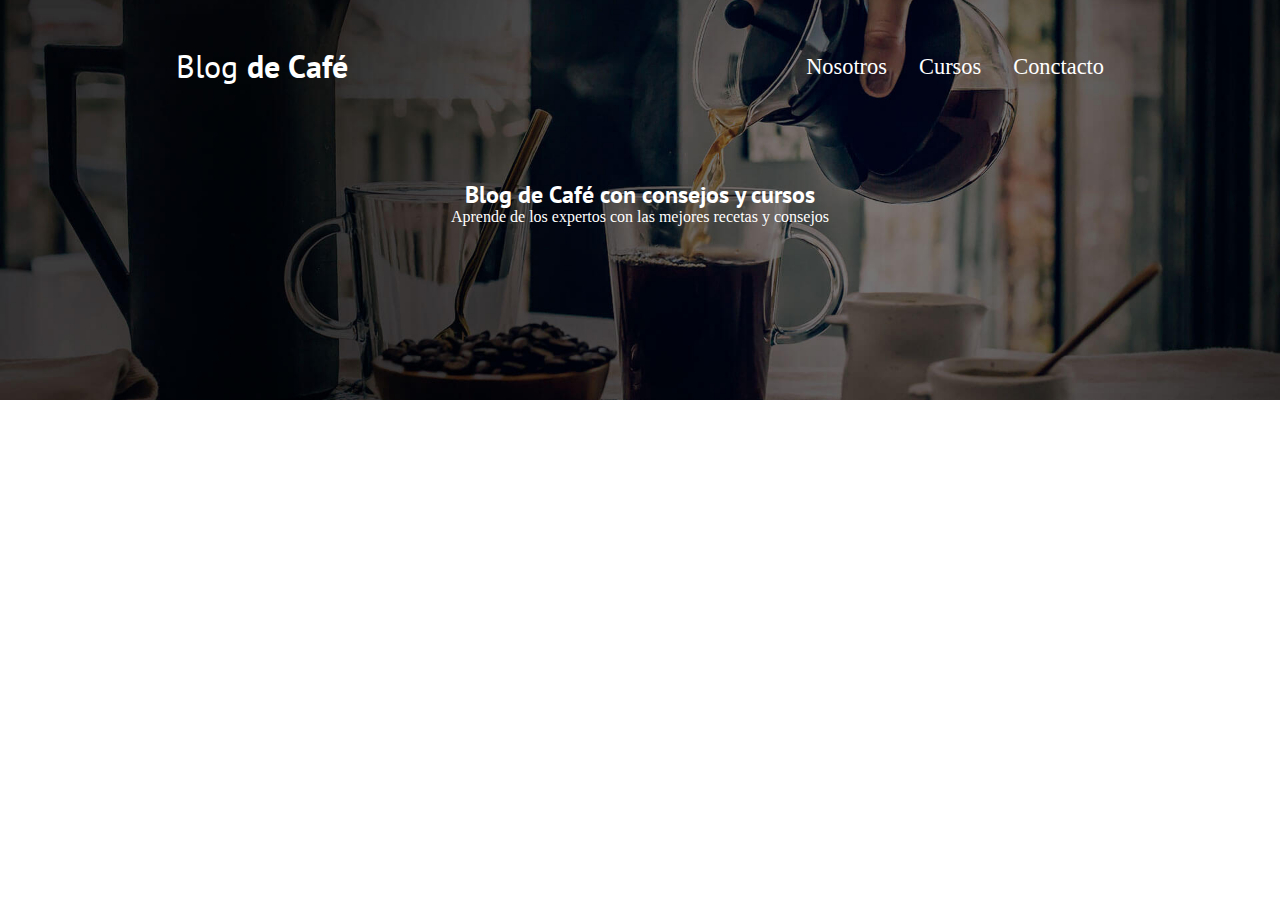
==== index.html @ 76640c6e "first commit" ====
<!DOCTYPE html>
<html lang="en">
<head>
    <meta charset="UTF-8">
    <meta name="viewport" content="width=device-width, initial-scale=1.0">
    <link rel="stylesheet" href="./css/normalize.css">
    <link rel="stylesheet" href="./css/style.css">
    <link href="https://fonts.googleapis.com/css2?family=Open+Sans:ital,wght@0,300..800;1,300..800&family=PT+Sans:ital,wght@0,400;0,700;1,400;1,700&display=swap" rel="stylesheet">
    <title>BlogDeCafé</title>
</head>
<body>
    <header class="header">
        <div class="contenedor">
            <div class="barra">
                <a class="logo" href="index.html">
                    <h1 class="logo__nombre no-margin centrar-texto">Blog <span class="logo__bold">de Café</span></h1>
                </a>

                <nav class="navegacion">
                    <a href="nosotros.html" class="navegacion__enlace">Nosotros</a> 
                    <a href="cursos.html" class="navegacion__enlace">Cursos</a>
                    <a href="contacto.htmlo" class="navegacion__enlace">Conctacto</a>
                </nav>
            </div>
        </div>
        <div class="header__texto">
            <h2 class="no-margin">Blog de Café con consejos y cursos</h2>
            <p class="no-margin">Aprende de los expertos con las mejores recetas y consejos</p>
        </div>
    </header>
   
</body>
</html>
---- css/style.css ----
:root {
    --fuenteHeding: 'PT Sans', sans-serif;
    --fuenteParrafos: 'Open Sans', sans-serif;

    --primario: #784d3c;
    --blanco: #ffffff;
    --negro: #0000;
}

.html{
    box-sizing: border-box;
    font-size: 62.5%;
}
*, *::before, *::after {
    box-sizing: inherit;
}
.body{
    font-family: var(--fuenteParrafos);
    font-size: 1.6rem;
    line-height: 2;
}


/**Globales**/
.contenedor{
    max-width: 120rem;
    width: 90%;
    margin: 0 auto;
    padding-top: 2rem;
}
a {
    text-decoration: none;
}
h1, h2, h3, h4{
    font-family: var(--fuenteHeding);
}

img{
    max-width: 100%;
}

/**Utilidades**/
.no-margin{
    margin: 0;
}
.no-padding {
    padding: 0;
}
.centrar-texto{
    text-align: center;
}
/**Header**/
.header{
    background-image: url(../img/banner.jpg);
    height: 25rem;
    background-size: cover;
    background-repeat: no-repeat;
    background-position: center center;
}
.header__texto{
    margin-top: 5rem;
    text-align: center;
    color: var(--blanco);
}
@media (min-width: 480px) {
    .barra {
        display: flex;
        justify-content: space-between;
        align-items: center;
        margin: 0 7rem;
    }
}

.logo{
    padding: 1rem 0;
    color: var(--blanco);
}
.logo__nombre{
    font-weight: 100;
    margin-bottom: 2rem;
}
@media (min-width: 480px) {
    .logo__nombre{
        font-weight: 100;
        margin-bottom: 0rem;
    }
}
.logo__bold{
    font-weight: 900;
}

@media (min-width: 480px) {
    .navegacion{
        display: flex;
        gap: 2rem;
    }
}
.navegacion__enlace{
    display: block;
    text-align: center;
    font-size: 1.4rem;
    color: var(--blanco);
}
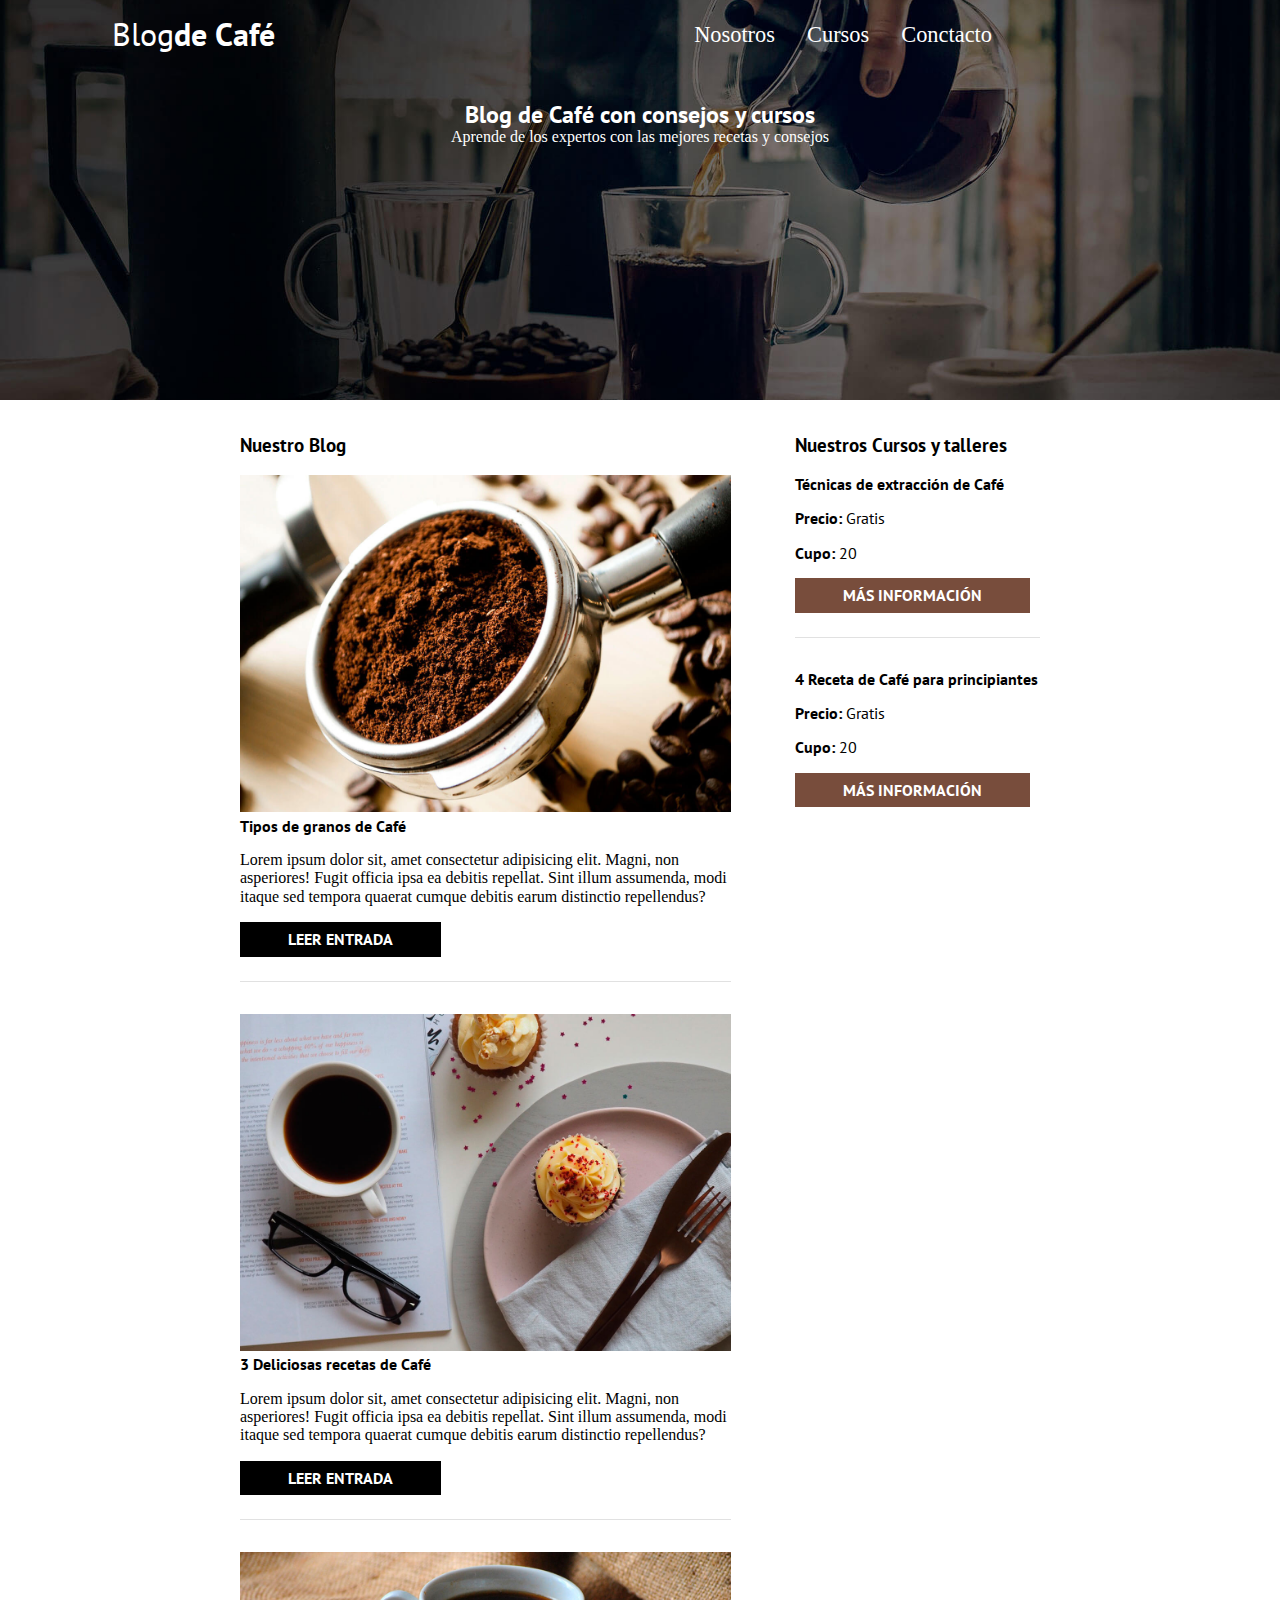
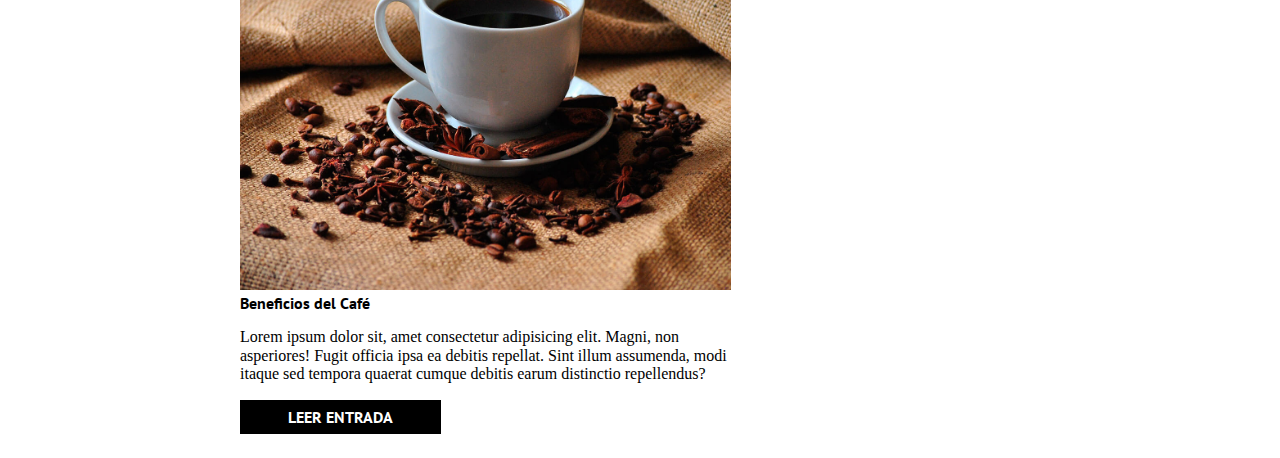
==== commit 77fdb4c9: "css a cursos" ====
--- a/index.html
+++ b/index.html
@@ -28,6 +28,68 @@
             <p class="no-margin">Aprende de los expertos con las mejores recetas y consejos</p>
         </div>
     </header>
+        <div class="contenedor contenido-principal">
+            <main class="blog">
+                <h3>Nuestro Blog</h3>
+                <article class="entrada">
+                    <div class="entrada__imagen">
+                        <img src="./img/blog1.jpg">
+                    </div>
+                    <div class="entrada__contenido">
+                        <h4 class="no-margin">Tipos de granos de Café</h4>
+                        <p>Lorem ipsum dolor sit, amet consectetur adipisicing elit. Magni, non asperiores! Fugit officia ipsa ea debitis
+                         repellat. Sint illum assumenda, modi itaque sed tempora quaerat cumque debitis earum distinctio repellendus?</p>
+                         <a href="entrada.html" class="boton boton--primario">Leer entrada</a>
+                    </div>
+                </article>
+
+
+                <article class="entrada">
+                    <div class="entrada__imagen">
+                        <img src="./img/blog2.jpg">
+                    </div>
+                    <div class="entrada__contenido">
+                        <h4 class="no-margin">3 Deliciosas recetas de Café</h4>
+                        <p>Lorem ipsum dolor sit, amet consectetur adipisicing elit. Magni, non asperiores! Fugit officia ipsa ea debitis
+                         repellat. Sint illum assumenda, modi itaque sed tempora quaerat cumque debitis earum distinctio repellendus?</p>
+                         <a href="entrada.html" class="boton boton--primario">Leer entrada</a>
+                    </div>
+                </article>
+
+
+                <article class="entrada">
+                    <div class="entrada__imagen">
+                        <img src="./img/blog3.jpg">
+                    </div>
+                    <div class="entrada__contenido">
+                        <h4 class="no-margin">Beneficios del Café</h4>
+                        <p>Lorem ipsum dolor sit, amet consectetur adipisicing elit. Magni, non asperiores! Fugit officia ipsa ea debitis
+                         repellat. Sint illum assumenda, modi itaque sed tempora quaerat cumque debitis earum distinctio repellendus?</p>
+                         <a href="entrada.html" class="boton boton--primario">Leer entrada</a>
+                    </div>
+                </article>
+            </main>
+
+            <aside class="sidebar">
+                <h3>Nuestros Cursos y talleres</h3>
+
+                <ul class="cursos no-padding">
+                    <li class="widget-curso">
+                        <h4 class="no-margin">Técnicas de extracción de Café</h4>
+                        <p class="widget-curso__label">Precio: <span class="widget-curso__info">Gratis</span></p>
+                        <p class="widget-curso__label">Cupo: <span class="widget-curso__info">20</span></p>
+                        <a href="entrada.html" class="boton boton--secundario">Más Información</a>
+                    </li>
+
+                    <li class="widget-curso">
+                        <h4 class="no-margin">4 Receta de Café para principiantes</h4>
+                        <p class="widget-curso__label">Precio: <span class="widget-curso__info">Gratis</span></p>
+                        <p class="widget-curso__label">Cupo: <span class="widget-curso__info">20</span></p>
+                        <a href="entrada.html" class="boton boton--secundario">Más Información</a>
+                    </li>
+                </ul>
+            </aside>
+        </div>
    
 </body>
 </html>--- a/css/style.css
+++ b/css/style.css
@@ -5,6 +5,7 @@
     --primario: #784d3c;
     --blanco: #ffffff;
     --negro: #0000;
+    --gris: #e1e1e1;
 }
 
 .html{
@@ -23,10 +24,10 @@
 
 /**Globales**/
 .contenedor{
-    max-width: 120rem;
+    max-width: 50rem;
     width: 90%;
     margin: 0 auto;
-    padding-top: 2rem;
+    padding-top: 1rem;
 }
 a {
     text-decoration: none;
@@ -58,7 +59,7 @@
     background-position: center center;
 }
 .header__texto{
-    margin-top: 5rem;
+    margin-top: 3rem;
     text-align: center;
     color: var(--blanco);
 }
@@ -67,20 +68,21 @@
         display: flex;
         justify-content: space-between;
         align-items: center;
-        margin: 0 7rem;
+        margin: 0 3rem;
     }
 }
 
 .logo{
-    padding: 1rem 0;
     color: var(--blanco);
+    margin: 0 -11rem;
 }
 .logo__nombre{
     font-weight: 100;
-    margin-bottom: 2rem;
+    margin-bottom: 0rem;
 }
 @media (min-width: 480px) {
     .logo__nombre{
+        display: inline-flex;
         font-weight: 100;
         margin-bottom: 0rem;
     }
@@ -93,6 +95,7 @@
     .navegacion{
         display: flex;
         gap: 2rem;
+        margin-left: 36rem;
     }
 }
 .navegacion__enlace{
@@ -102,3 +105,61 @@
     color: var(--blanco);
 }
 
+@media (min-width: 480px) {
+    .contenido-principal{
+        display: grid;
+        grid-template-columns: 2fr 1fr;
+        column-gap: 4rem;
+    }
+}
+
+.entrada{
+    border-bottom: 1px solid var(--gris);
+    margin-bottom: 2rem;
+}
+.entrada:last-of-type{
+    border-bottom: none;
+    margin-bottom: 0;
+}
+.boton{
+    display: block;
+    font-family: var(--fuenteHeding);
+    color: var(--blanco);
+    text-align: center;
+    padding: .5rem 3rem;
+    font-size: 1rem;
+    text-transform: uppercase;
+    font-weight: 700;
+    margin-bottom: 1.5rem;
+}
+@media (min-width: 480px) {
+    .boton{
+        display:inline-block;
+    }
+}
+.boton--primario{
+    background-color: black;
+}
+.boton--secundario{
+    background-color: var(--primario);
+}
+.cursos{
+    list-style: none;
+}
+
+.widget-curso{
+    border-bottom: 1px solid var(--gris);
+    margin-bottom: 2rem;
+}
+.widget-curso:last-of-type{
+    border-bottom: none;
+    margin-bottom: 0;
+}
+
+.widget-curso__label{
+    font-family: var(--fuenteHeding);
+    font-weight: 700;
+}
+.widget-curso__info{
+    font-weight: 200;
+}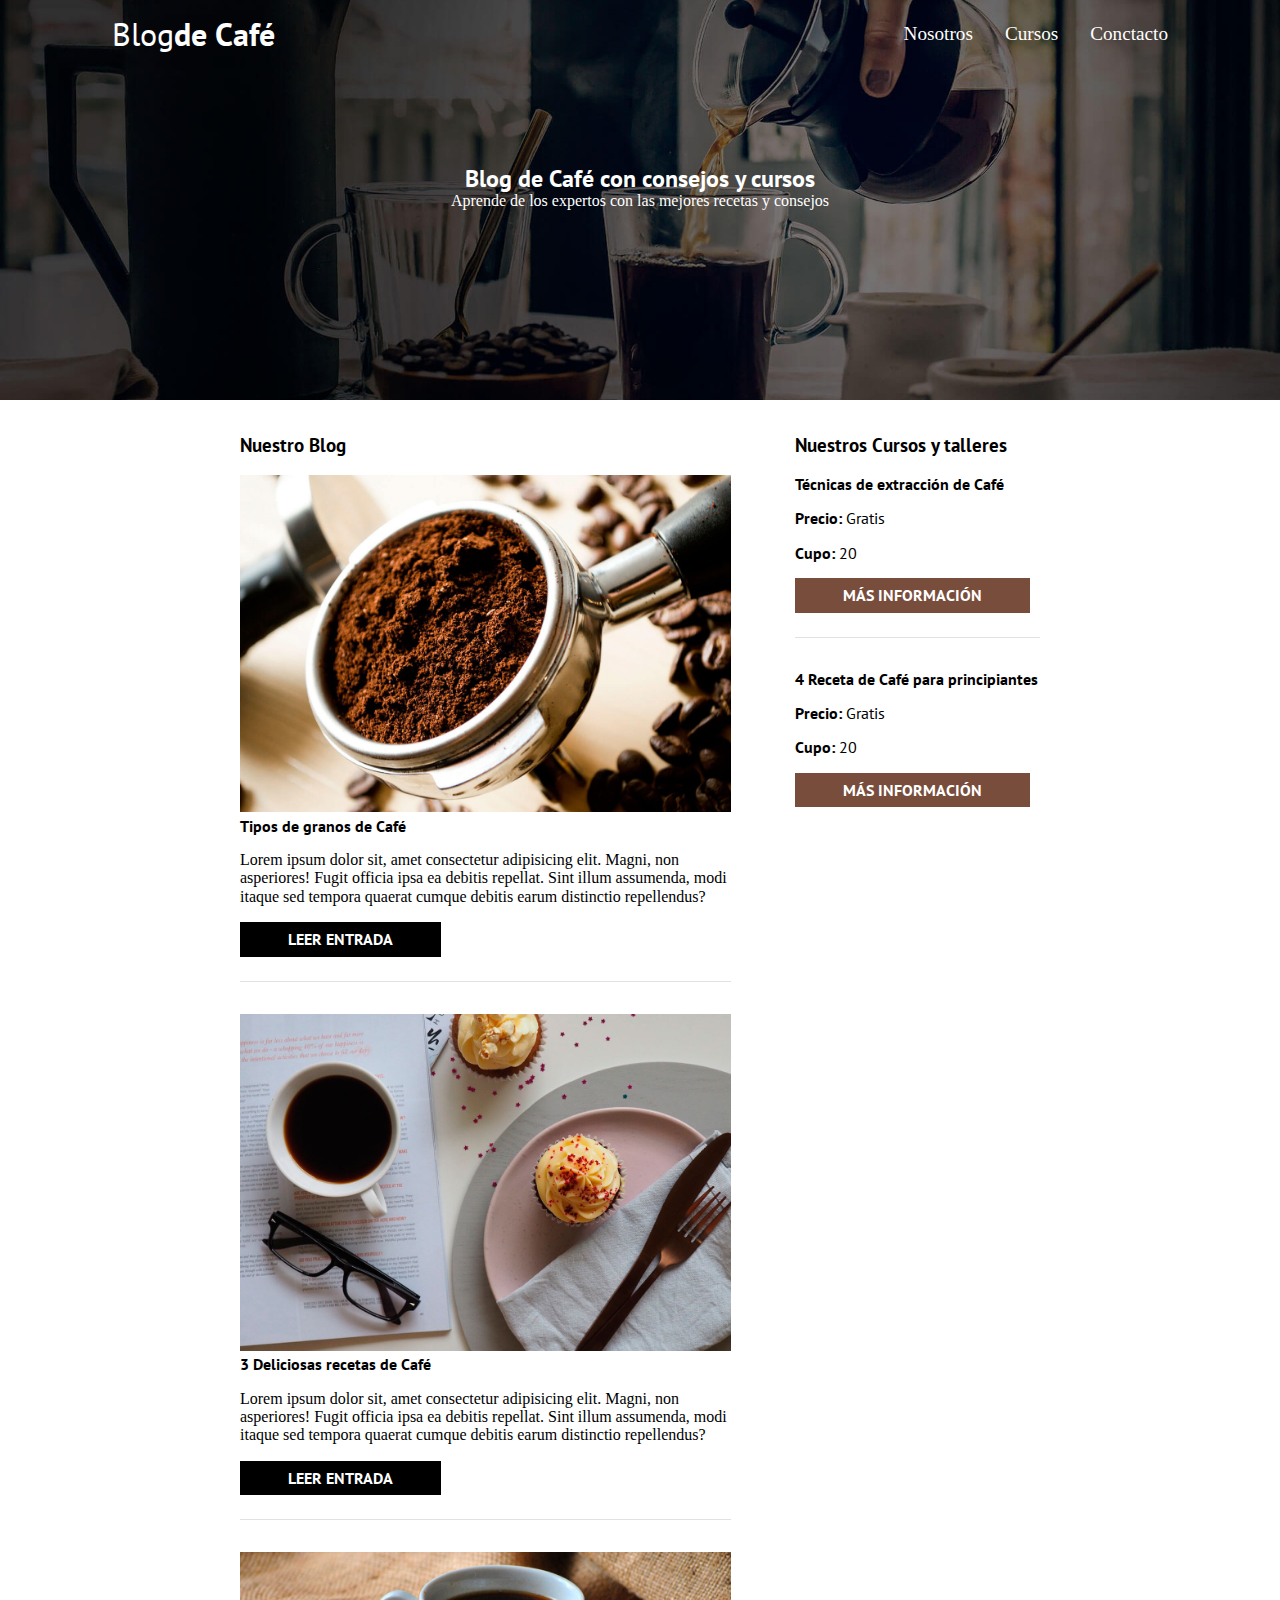
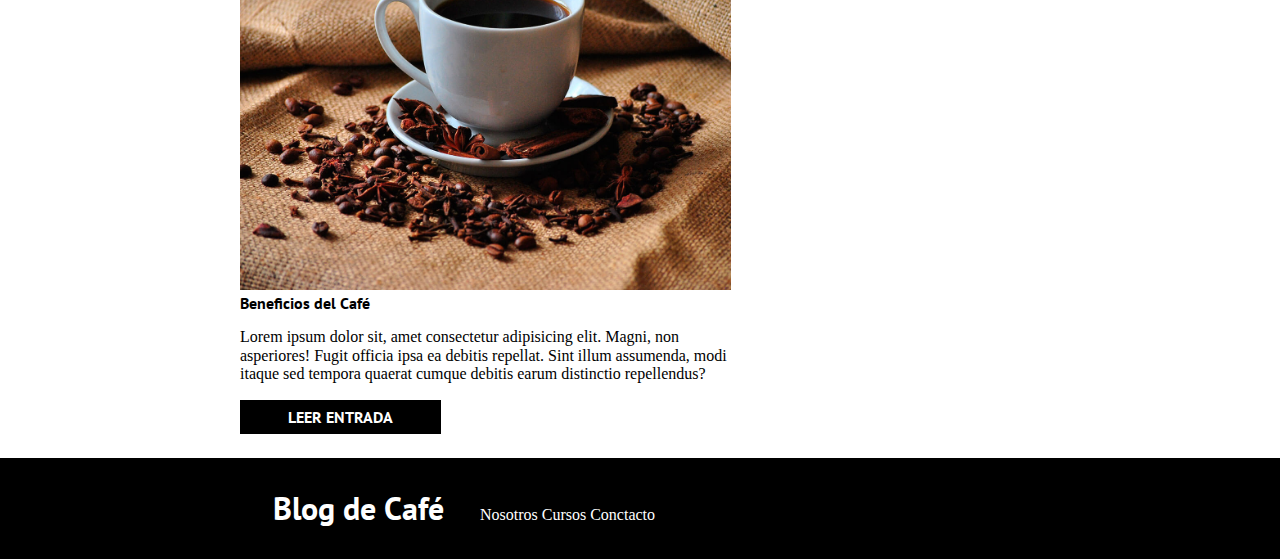
==== commit 291e8249: "realizando footer" ====
--- a/index.html
+++ b/index.html
@@ -90,6 +90,17 @@
                 </ul>
             </aside>
         </div>
+        <footer class="footer ">
+            <a class="footer_texto" href="index.html">
+                <h1 class="footer_h1 no-margin centrar-texto">Blog <span class="logo__café">de Café</span></h1>
+            </a>
+            <div class="enlaces">
+                <a href="nosotros.html" class="footer__enlace">Nosotros</a> 
+                <a href="cursos.html" class="footer__enlace">Cursos</a>
+                <a href="contacto.htmlo" class="footer__enlace">Conctacto</a>
+            </div>
+
+        </footer>
    
 </body>
 </html>--- a/css/style.css
+++ b/css/style.css
@@ -59,11 +59,15 @@
     background-position: center center;
 }
 .header__texto{
-    margin-top: 3rem;
+    margin-top: 2.5rem;
     text-align: center;
     color: var(--blanco);
 }
+
 @media (min-width: 480px) {
+    .header__texto{
+        margin-top: 7rem;
+    }
     .barra {
         display: flex;
         justify-content: space-between;
@@ -98,14 +102,17 @@
         margin-left: 36rem;
     }
 }
+
 .navegacion__enlace{
     display: block;
     text-align: center;
-    font-size: 1.4rem;
+    font-size: 1.2rem;
     color: var(--blanco);
 }
-
 @media (min-width: 480px) {
+    .navegacion__enlace:last-of-type{
+        margin-right: -11rem;
+    }
     .contenido-principal{
         display: grid;
         grid-template-columns: 2fr 1fr;
@@ -162,4 +169,22 @@
 }
 .widget-curso__info{
     font-weight: 200;
+}
+
+.footer{
+    text-align: center;
+    background-color: black;
+    display: block ruby;
+    row-gap: 10rem;
+}
+.footer_h1{
+    color: var(--blanco);
+    padding: 2rem;
+    padding-left: -15rem;
+}
+.footer__enlace{
+    color: var(--blanco);
+}
+.footer__enlace:last-of-type{
+    margin-right: 24rem;
 }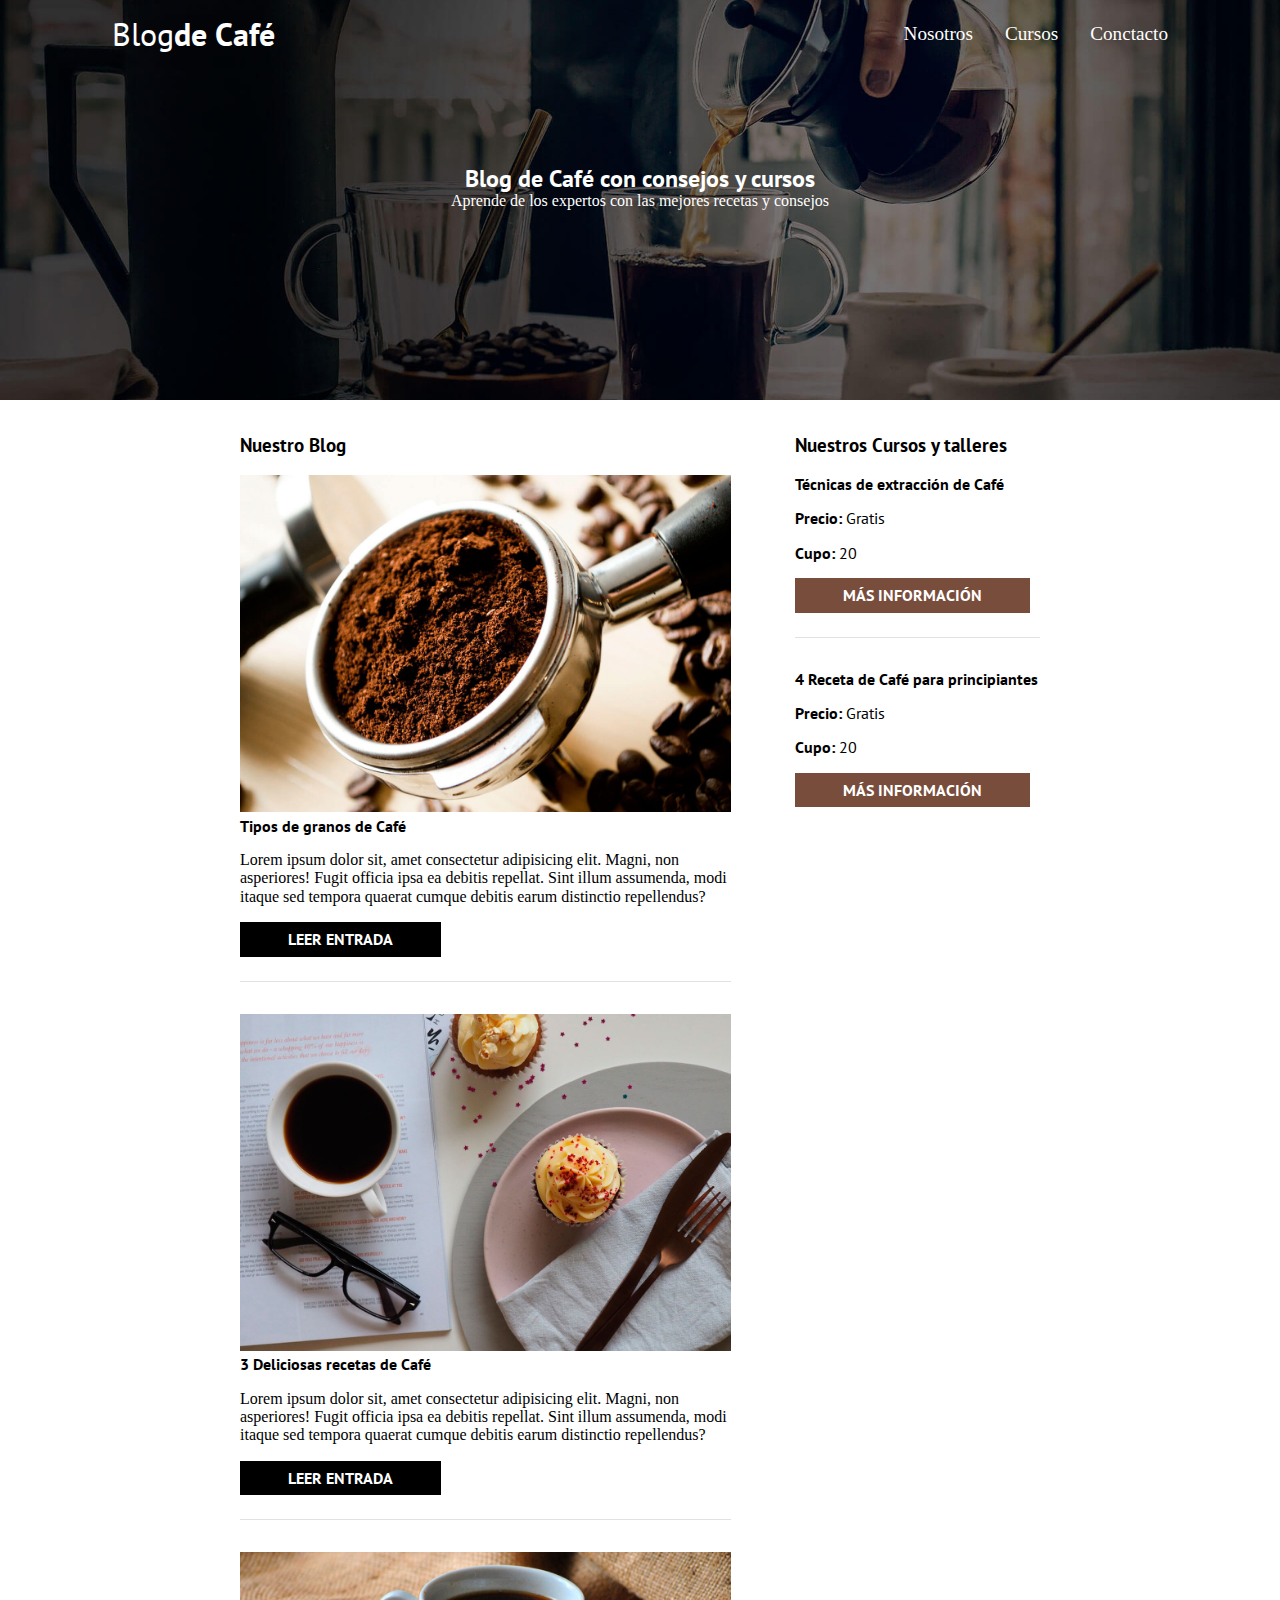
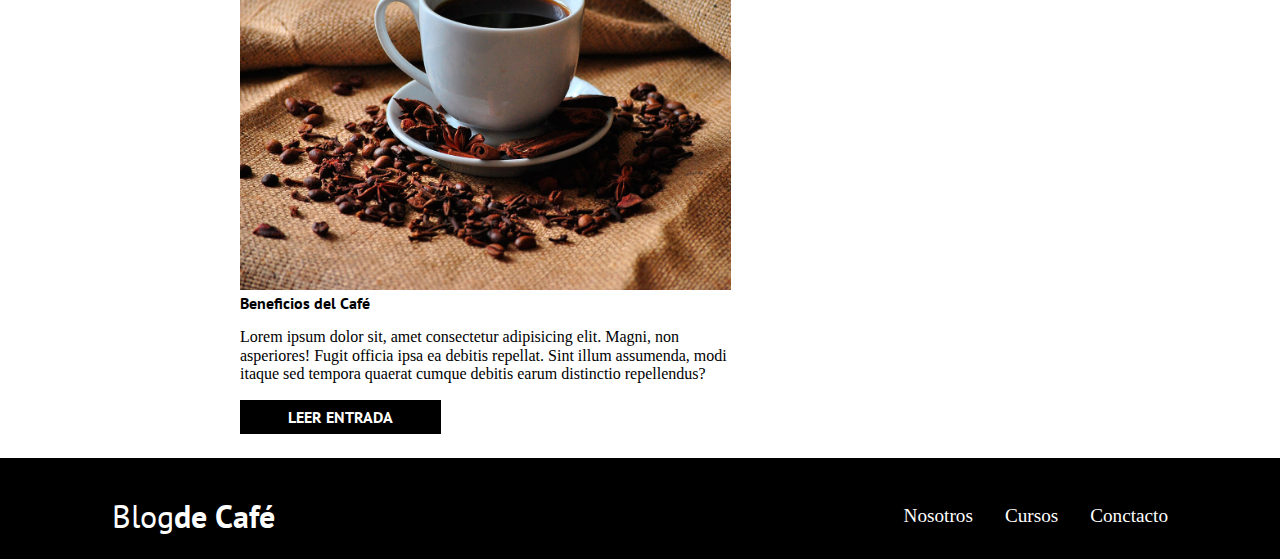
==== commit fb71e378: "agregue cursos" ====
--- a/index.html
+++ b/index.html
@@ -90,16 +90,20 @@
                 </ul>
             </aside>
         </div>
-        <footer class="footer ">
-            <a class="footer_texto" href="index.html">
-                <h1 class="footer_h1 no-margin centrar-texto">Blog <span class="logo__café">de Café</span></h1>
-            </a>
-            <div class="enlaces">
-                <a href="nosotros.html" class="footer__enlace">Nosotros</a> 
-                <a href="cursos.html" class="footer__enlace">Cursos</a>
-                <a href="contacto.htmlo" class="footer__enlace">Conctacto</a>
+        <footer class="footer">
+          <div class="contenedor">
+            <div class="barra">
+                <a class="logo" href="index.html">
+                    <h1 class="logo__nombre no-margin centrar-texto">Blog <span class="logo__bold">de Café</span></h1>
+                </a>
+
+                <nav class="navegacion">
+                    <a href="nosotros.html" class="navegacion__enlace">Nosotros</a> 
+                    <a href="cursos.html" class="navegacion__enlace">Cursos</a>
+                    <a href="contacto.htmlo" class="navegacion__enlace">Conctacto</a>
+                </nav>
             </div>
-
+          </div>
         </footer>
    
 </body>
--- a/css/style.css
+++ b/css/style.css
@@ -174,17 +174,54 @@
 .footer{
     text-align: center;
     background-color: black;
-    display: block ruby;
     row-gap: 10rem;
-}
-.footer_h1{
-    color: var(--blanco);
-    padding: 2rem;
-    padding-left: -15rem;
-}
-.footer__enlace{
-    color: var(--blanco);
-}
-.footer__enlace:last-of-type{
-    margin-right: 24rem;
+    padding-top: -2rem;
+    padding-bottom: 2rem; 
+}
+@media (min-width: 480px) {
+.footer{
+    text-align: center;
+    background-color: black;
+    row-gap: 10rem;
+    padding: 1.5rem 0 
+}
+}
+
+@media (min-width: 480px) {
+    .sobre-nosotros{
+        display: grid;
+        grid-template-columns:repeat(2, 1fr);
+        gap: 1rem;
+    }   
+}
+.sobre-nosotros__imagen{
+    margin-bottom: 2rem;
+}
+.sobre{
+    font-size: 1.8rem;
+    margin-top: .5rem;
+}
+.sobre-nosotros__texto{
+    margin-top: -1rem;
+}
+
+@media (min-width: 480px) {
+    .cursoshtml{
+        display: grid;
+        grid-template-columns: 1fr 2fr;
+        gap: 1rem;
+        margin: 2rem;
+    }
+}       
+.cursoshtml{
+    border-bottom: 1px solid var(--gris);
+}
+.curso_titulos{
+    font-size: 1.3rem;
+}
+.cursos_imagen{
+    margin-bottom: 2rem;
+}
+.cursoshtml:last-of-type{
+    border-bottom:none;
 }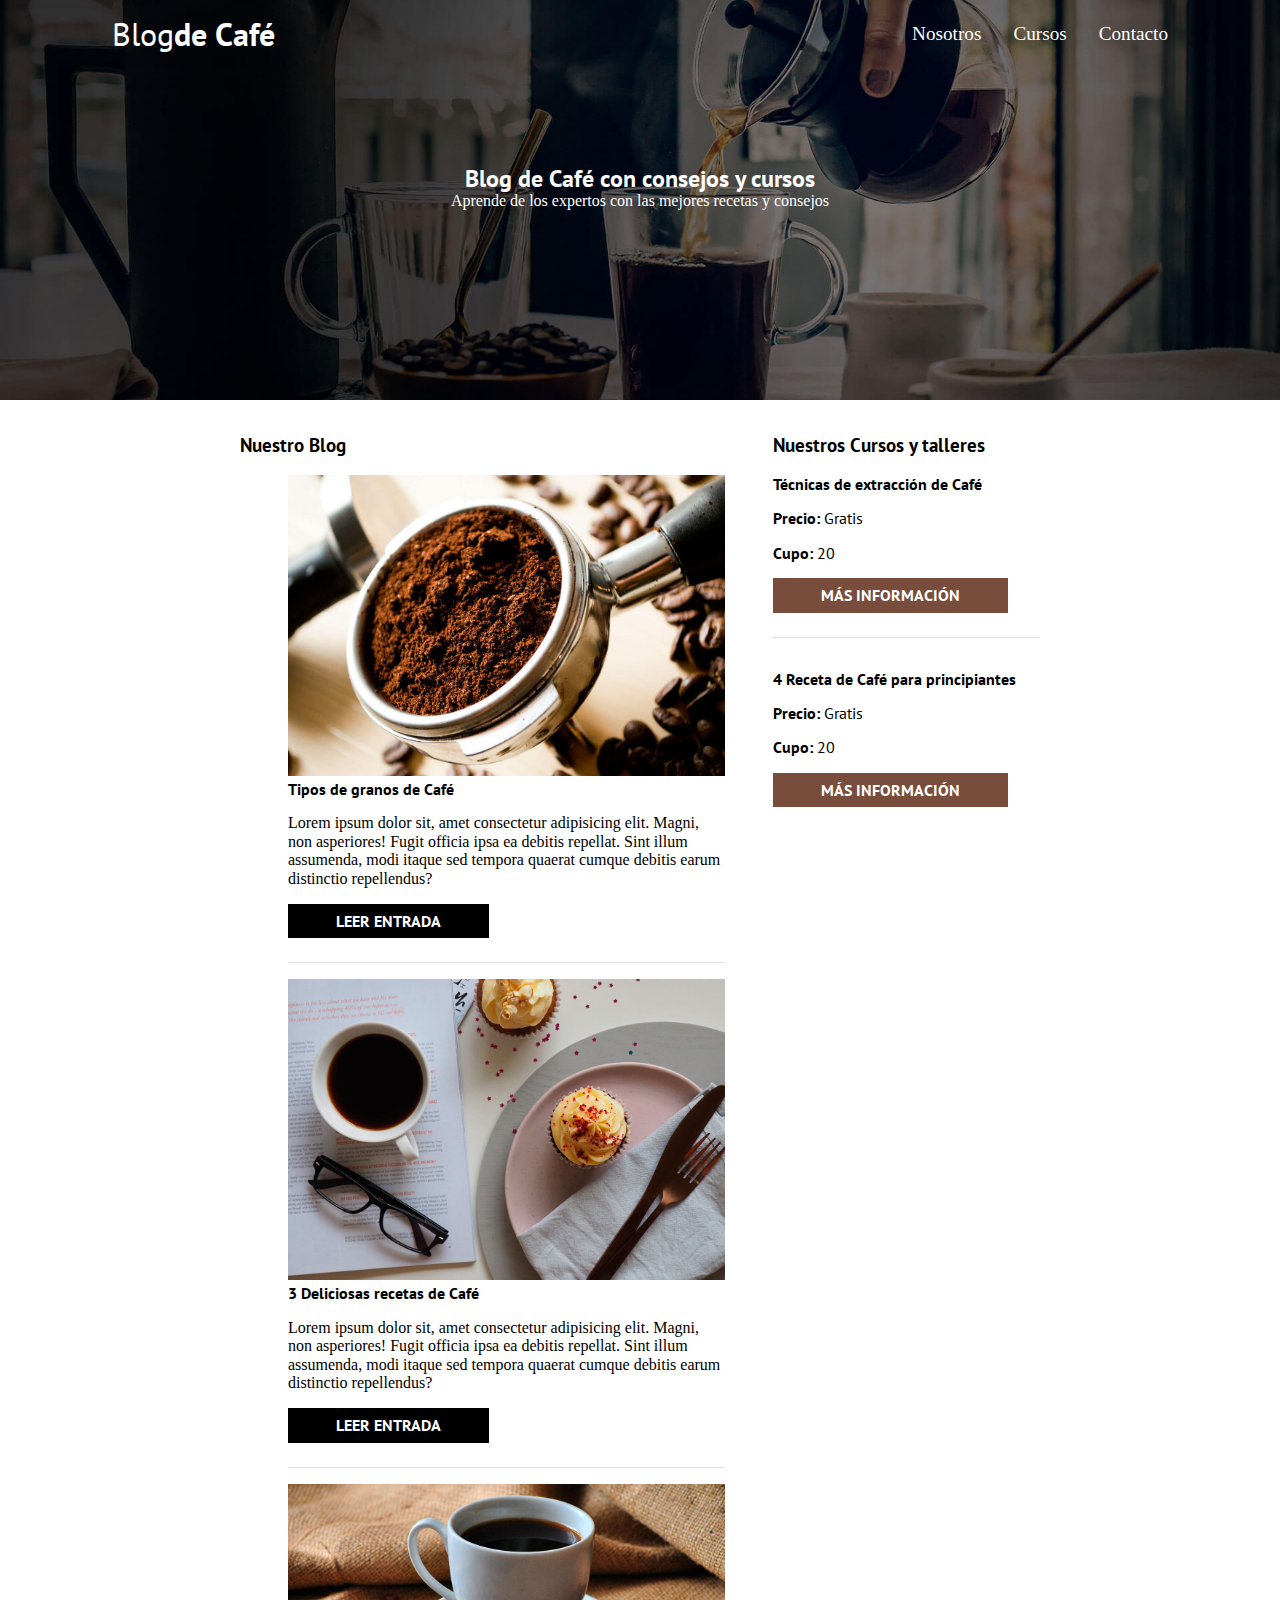
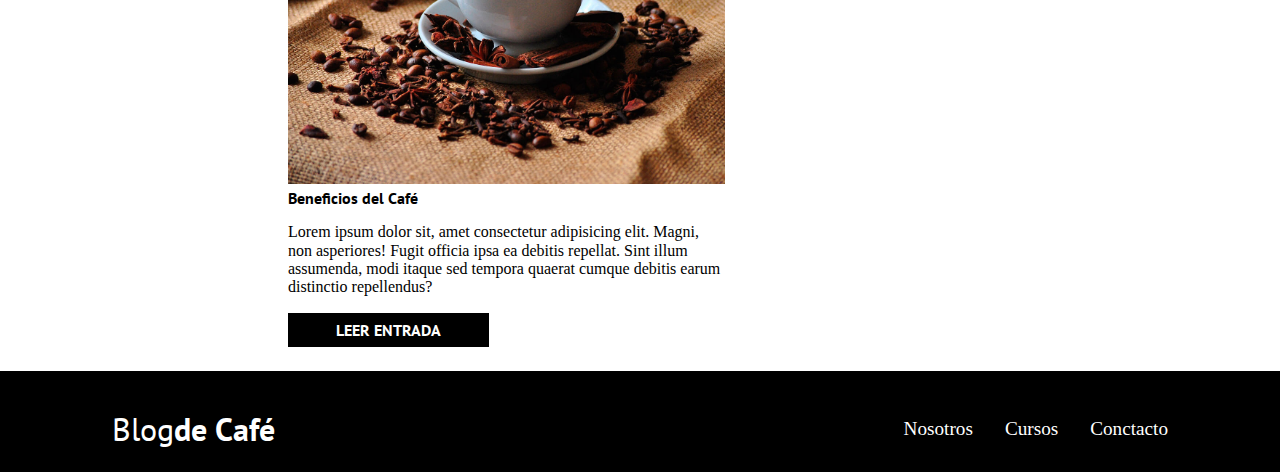
==== commit e29cc1ba: "css contacto" ====
--- a/index.html
+++ b/index.html
@@ -19,7 +19,7 @@
                 <nav class="navegacion">
                     <a href="nosotros.html" class="navegacion__enlace">Nosotros</a> 
                     <a href="cursos.html" class="navegacion__enlace">Cursos</a>
-                    <a href="contacto.htmlo" class="navegacion__enlace">Conctacto</a>
+                    <a href="contacto.html" class="navegacion__enlace">Contacto</a>
                 </nav>
             </div>
         </div>
--- a/css/style.css
+++ b/css/style.css
@@ -99,7 +99,7 @@
     .navegacion{
         display: flex;
         gap: 2rem;
-        margin-left: 36rem;
+        margin-left: 0rem;
     }
 }
 
@@ -116,7 +116,7 @@
     .contenido-principal{
         display: grid;
         grid-template-columns: 2fr 1fr;
-        column-gap: 4rem;
+        column-gap: 0;
     }
 }
 
@@ -224,4 +224,54 @@
 }
 .cursoshtml:last-of-type{
     border-bottom:none;
+}
+
+@media (min-width: 480px) {
+    .entrada{
+        margin: 1rem 3rem;
+    }
+    .entrada__titulo{
+        font-size: 1.8rem;
+        margin-top: -4rem;
+    }
+}
+.entrada__titulo{
+    font-size: 1.8rem;
+    margin-top: 0;
+}
+
+.contacto__bg{
+    background-image: url(../img/contacto.jpg);
+    height: 12rem;
+    background-size: cover;
+    background-repeat: no-repeat;
+}   
+
+.formulario{
+    background-color: var(--blanco);
+    margin: -2rem auto 0 auto;
+    width: 85%;
+    padding: 1rem;
+}
+.campo{
+    display: grid;
+}
+.campo__label{
+    font-size: 1.3rem;
+}
+.campo__field{
+
+}
+.campo__field--texarea{
+    height: 5rem;
+}
+@media (min-width: 480px) {
+    .campo__field--boton{
+        display: flex;
+        justify-content: left;
+    }
+}
+.campo__field--boton{
+    text-align: center;
+    align-items: center;
 }